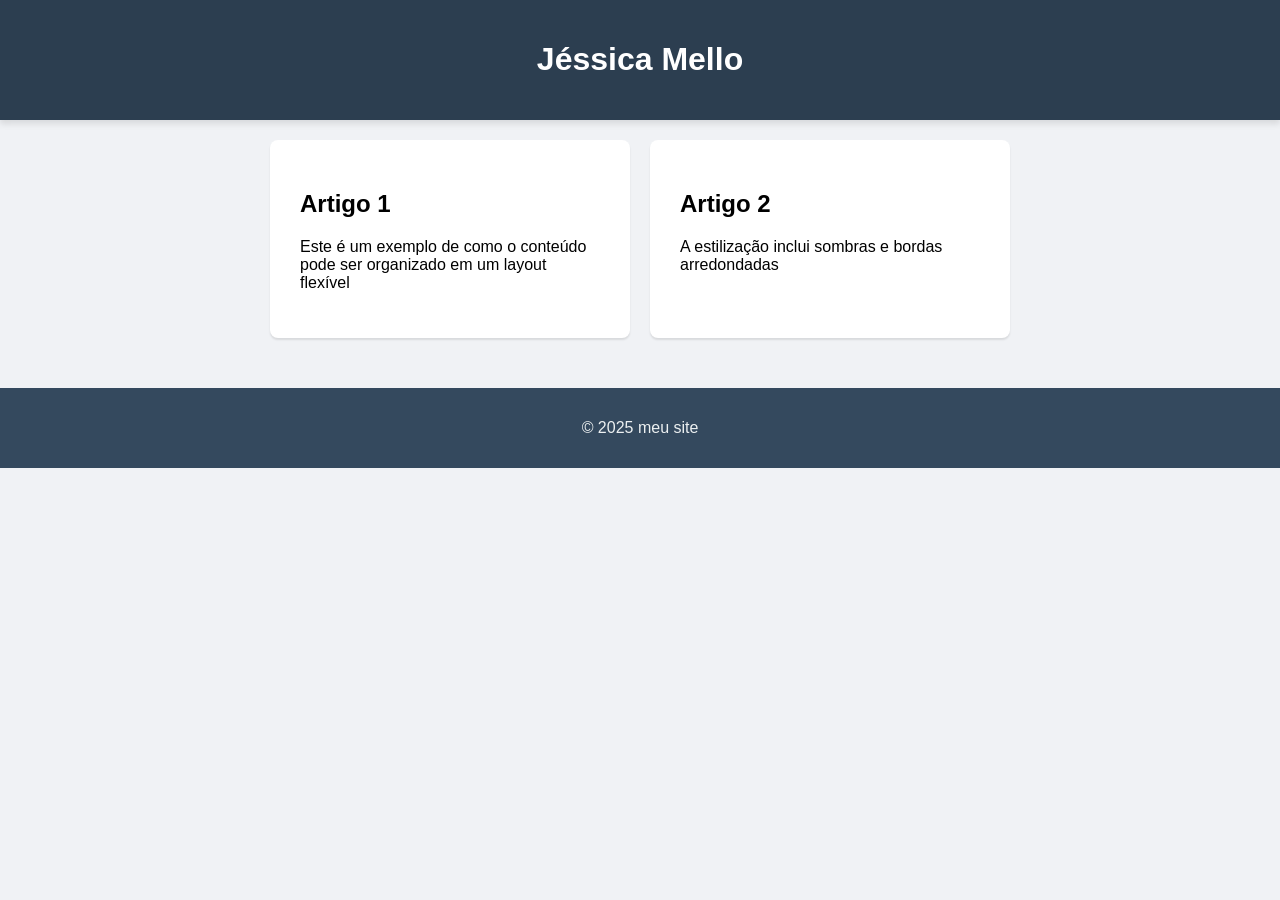
==== HTML_CSS/index.html @ 01918c3c "Adiciona HTML e CSS da aula" ====
<!DOCTYPE html>

<hmlt lang="pt_BR">
    <head>
        <meta charset="UTF-8"
        <meta name="viewport" content="width=device-width, initial-scale-1.0">
        <title> Exemplo de Estilização e Layout </title>
        <link rel="stylesheet" href="style.css">
    </head>
    <body>
        <header class="cabeçalho">
            <h1>Jéssica Mello</h1>
        </header>
        <main class="container-principal">
            <article class="cartão">
                <h2>Artigo 1</h2>
                <p>Este é um exemplo de como o conteúdo pode ser organizado em um layout flexível</p>
            </article>
            <article class="cartão">
                <h2>Artigo 2</h2>
                <p>A estilização inclui sombras e bordas arredondadas</p>
                </article>
        </main>
        <footer class="rodapé">
            <p>© 2025 meu site</p>
        </footer>
    </body>
</hmlt>
---- HTML_CSS/style.css ----
body{
    font-family: Arial, sans-serif;
    margin: 0;
    background-color: #f0f2f5;
    color:black;
}
.cabeçalho{
    background-color: #2c3e50;
    color: white;
    padding: 20px;
    text-align: center;
    box-shadow: 0 4px 6px rgba(0,0,0,0.1);
}
.container-principal{
    display: flex;
    justify-content: center;
    flex-wrap: wrap;
    gap: 20px;
    padding: 20px;
}
.cartão{
    background-color: white;
    border-radius: 8px;
    box-shadow: 0 2px 2px rgba(0,0,0,0.1);
    width: 300px;
    padding: 30px;
    transition: transform 0.3s;
}
.cartão:hover{
    transform: translateY(-5px);
}
.rodapé{
    text-align: center;
    padding: 15px;
    margin-top: 30px;
    background-color: #34495e;
    color: #ecf0f1;
}
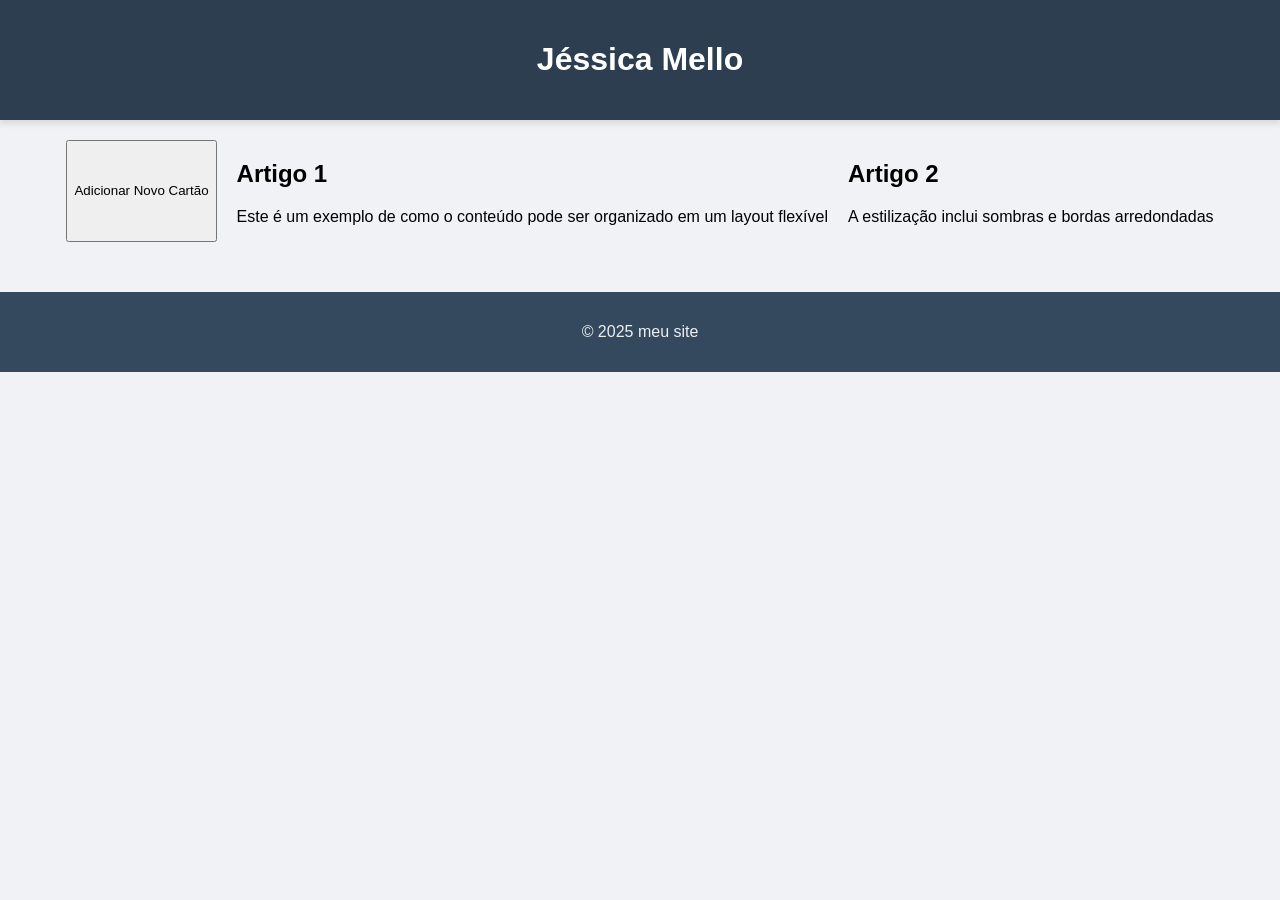
==== commit 97a0a7da: "novo" ====
--- a/HTML_CSS/index.html
+++ b/HTML_CSS/index.html
@@ -1,28 +1,33 @@
 <!DOCTYPE html>
+<html lang="pt_BR">
+<head>
+    <meta charset="UTF-8">
+    <meta name="viewport" content="width=device-width, initial-scale=1.0">
+    <title>Exemplo de Estilização e Layout</title>
+    <link rel="stylesheet" href="style.css">
+</head>
+<body>
+    <header class="cabeçalho">
+        <h1>Jéssica Mello</h1>
+    </header>
 
-<hmlt lang="pt_BR">
-    <head>
-        <meta charset="UTF-8"
-        <meta name="viewport" content="width=device-width, initial-scale-1.0">
-        <title> Exemplo de Estilização e Layout </title>
-        <link rel="stylesheet" href="style.css">
-    </head>
-    <body>
-        <header class="cabeçalho">
-            <h1>Jéssica Mello</h1>
-        </header>
-        <main class="container-principal">
-            <article class="cartão">
-                <h2>Artigo 1</h2>
-                <p>Este é um exemplo de como o conteúdo pode ser organizado em um layout flexível</p>
-            </article>
-            <article class="cartão">
-                <h2>Artigo 2</h2>
-                <p>A estilização inclui sombras e bordas arredondadas</p>
-                </article>
-        </main>
-        <footer class="rodapé">
-            <p>© 2025 meu site</p>
-        </footer>
-    </body>
-</hmlt>+    <main class="container-principal">
+        <button id="btn-adicionar-cartao">Adicionar Novo Cartão</button>
+
+        <article class="cartao">
+            <h2>Artigo 1</h2>
+            <p>Este é um exemplo de como o conteúdo pode ser organizado em um layout flexível</p>
+        </article>
+        <article class="cartao">
+            <h2>Artigo 2</h2>
+            <p>A estilização inclui sombras e bordas arredondadas</p>
+        </article>
+    </main>
+
+    <footer class="rodapé">
+        <p>© 2025 meu site</p>
+    </footer>
+
+    <script src="script.js"></script>
+</body>
+</html>
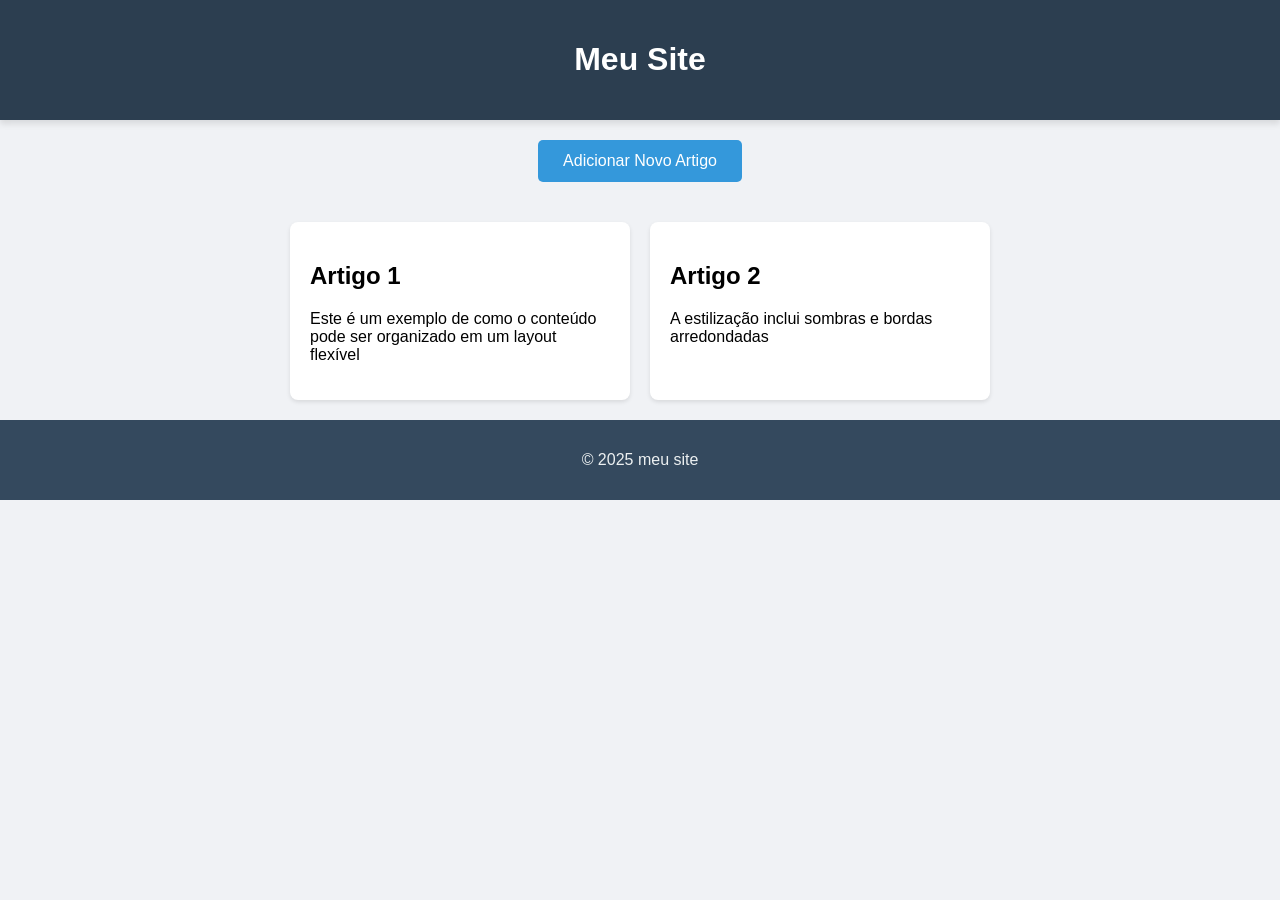
==== commit 099a1ed6: "botao add dinamico" ====
--- a/HTML_CSS/index.html
+++ b/HTML_CSS/index.html
@@ -8,12 +8,14 @@
 </head>
 <body>
     <header class="cabeçalho">
-        <h1>Jéssica Mello</h1>
+        <h1>Meu Site</h1>
     </header>
 
+    <div class="container-botao">
+        <button id="btn-adicionar-cartao">Adicionar Novo Artigo</button>
+    </div>
+
     <main class="container-principal">
-        <button id="btn-adicionar-cartao">Adicionar Novo Cartão</button>
-
         <article class="cartao">
             <h2>Artigo 1</h2>
             <p>Este é um exemplo de como o conteúdo pode ser organizado em um layout flexível</p>
--- a/HTML_CSS/style.css
+++ b/HTML_CSS/style.css
@@ -1,38 +1,66 @@
-body{
+body {
     font-family: Arial, sans-serif;
     margin: 0;
     background-color: #f0f2f5;
-    color:black;
+    color: black;
 }
-.cabeçalho{
+
+.cabeçalho {
     background-color: #2c3e50;
     color: white;
     padding: 20px;
     text-align: center;
-    box-shadow: 0 4px 6px rgba(0,0,0,0.1);
+    box-shadow: 0 4px 6px rgba(0, 0, 0, 0.1);
 }
-.container-principal{
+
+/* ESTILO PARA O BOTÃO E SEU CONTAINER */
+.container-botao {
+    padding: 20px;
+    text-align: center;
+}
+
+#btn-adicionar-cartao {
+    background-color: #3498db;
+    color: white;
+    border: none;
+    padding: 12px 25px;
+    font-size: 16px;
+    border-radius: 5px;
+    cursor: pointer;
+    transition: background-color 0.3s;
+}
+
+#btn-adicionar-cartao:hover {
+    background-color: #2980b9;
+}
+
+.container-principal {
     display: flex;
     justify-content: center;
     flex-wrap: wrap;
     gap: 20px;
     padding: 20px;
 }
-.cartão{
+
+/* Seletor corrigido para "cartao" */
+.cartao {
     background-color: white;
     border-radius: 8px;
-    box-shadow: 0 2px 2px rgba(0,0,0,0.1);
+    box-shadow: 0 2px 4px rgba(0, 0, 0, 0.1);
     width: 300px;
-    padding: 30px;
-    transition: transform 0.3s;
+    padding: 20px;
+    transition: transform 0.3s, box-shadow 0.3s;
 }
-.cartão:hover{
+
+.cartao:hover {
     transform: translateY(-5px);
+    box-shadow: 0 6px 12px rgba(0, 0, 0, 0.15);
 }
-.rodapé{
+
+.rodapé {
     text-align: center;
     padding: 15px;
-    margin-top: 30px;
+    /* margin-top: 30px; */ /* Removido para o footer ficar sempre no final */
     background-color: #34495e;
     color: #ecf0f1;
 }
